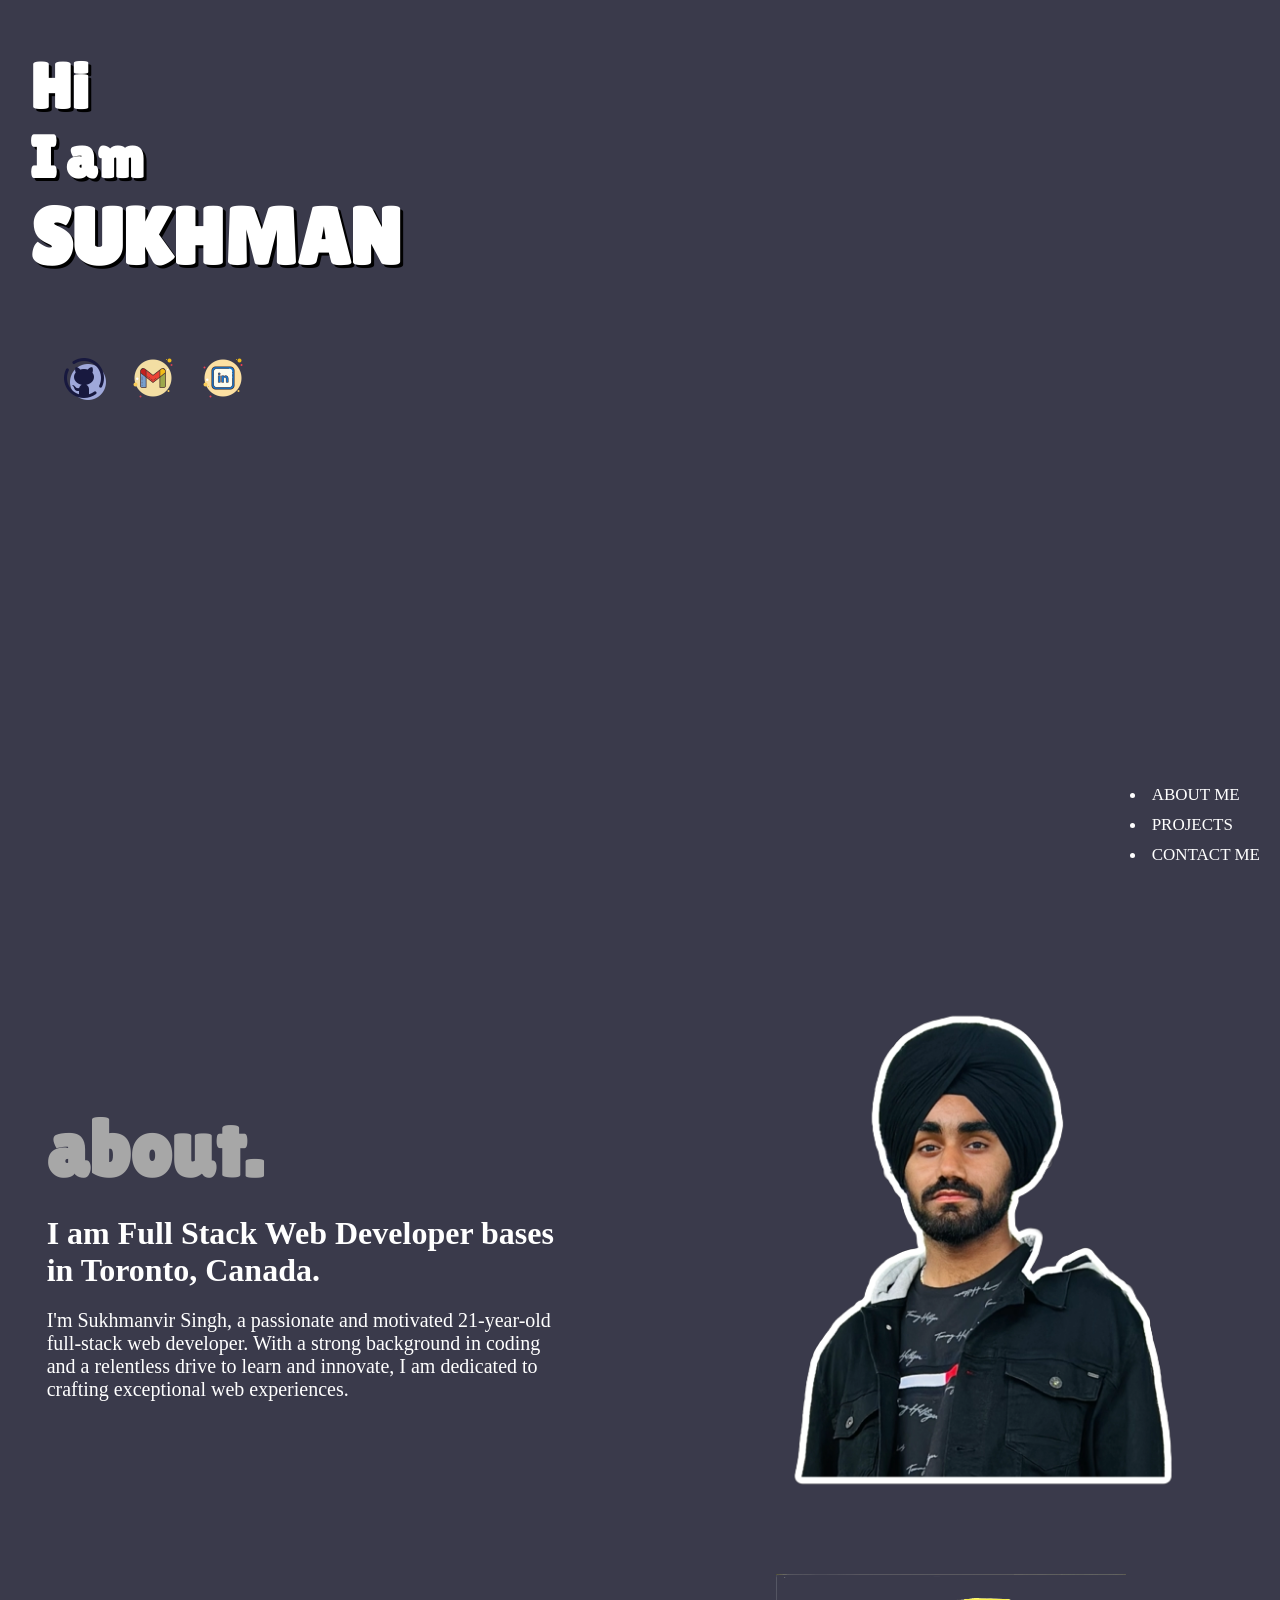
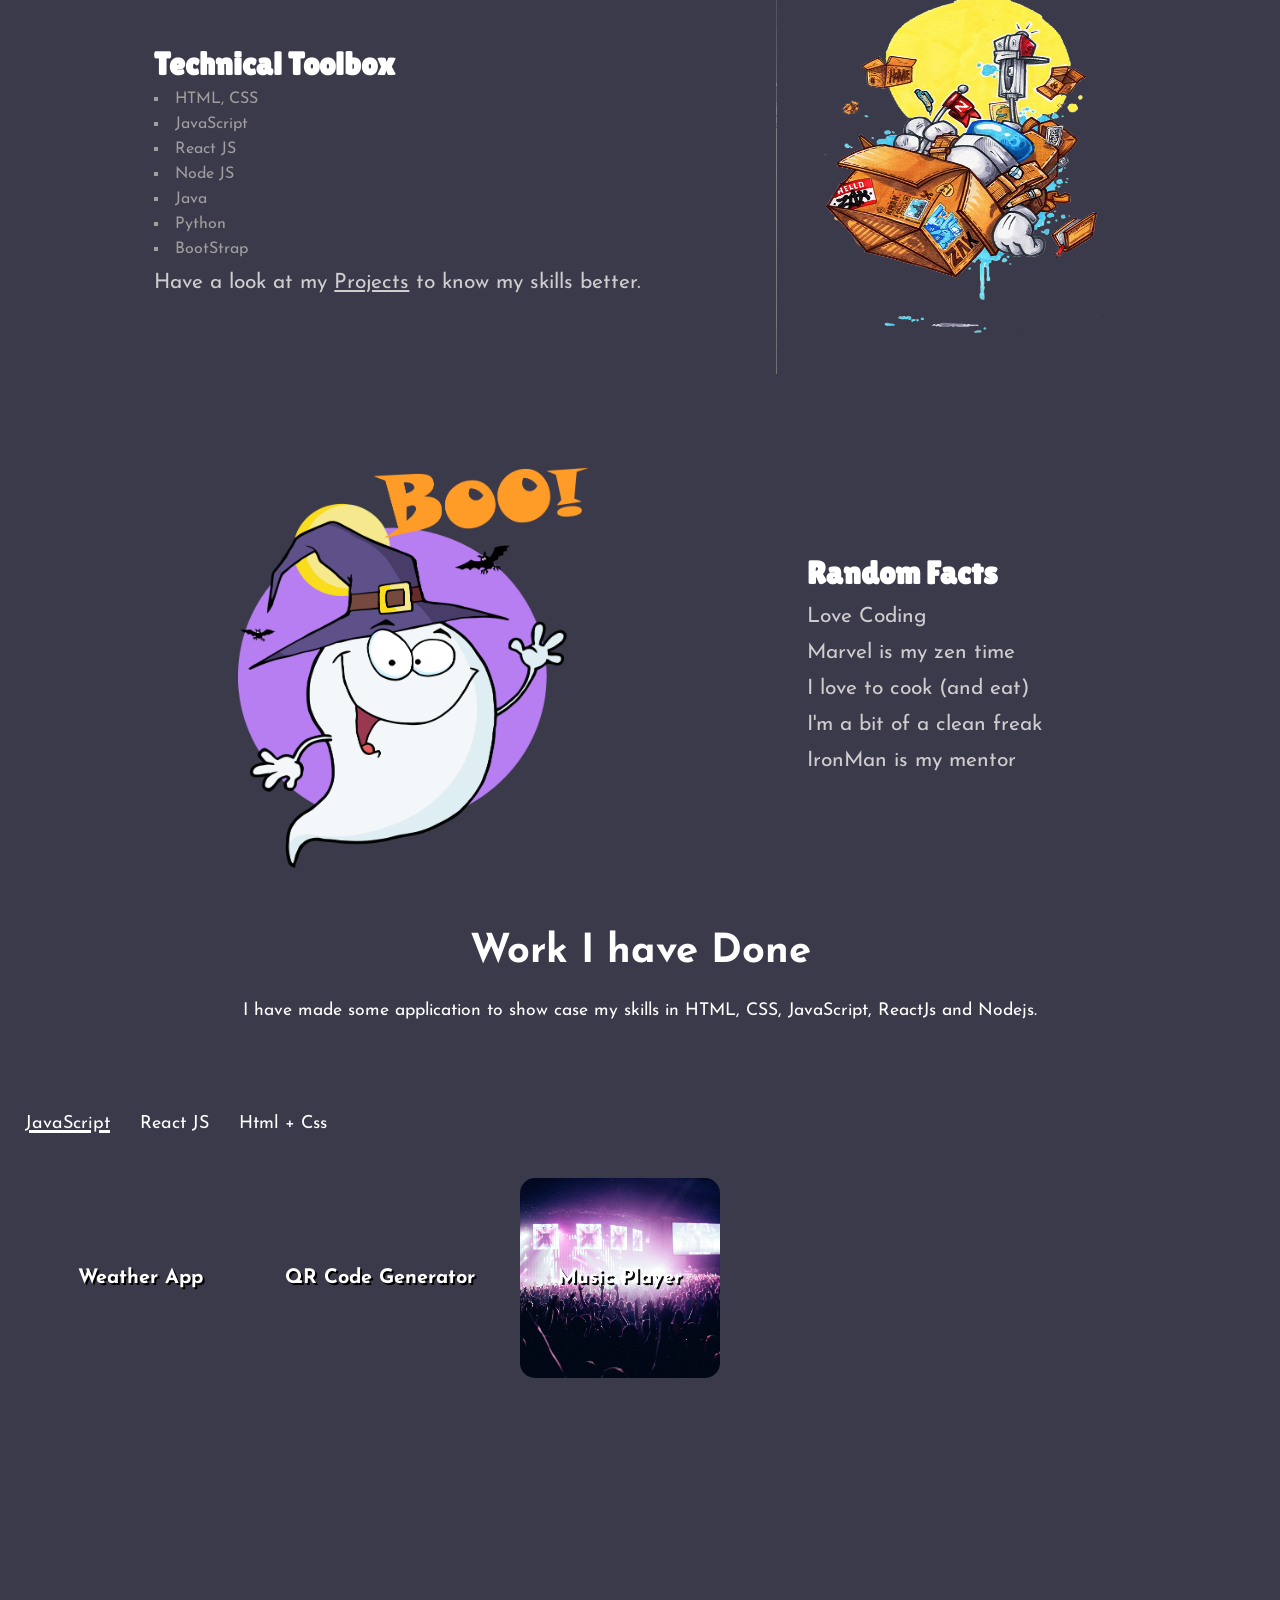
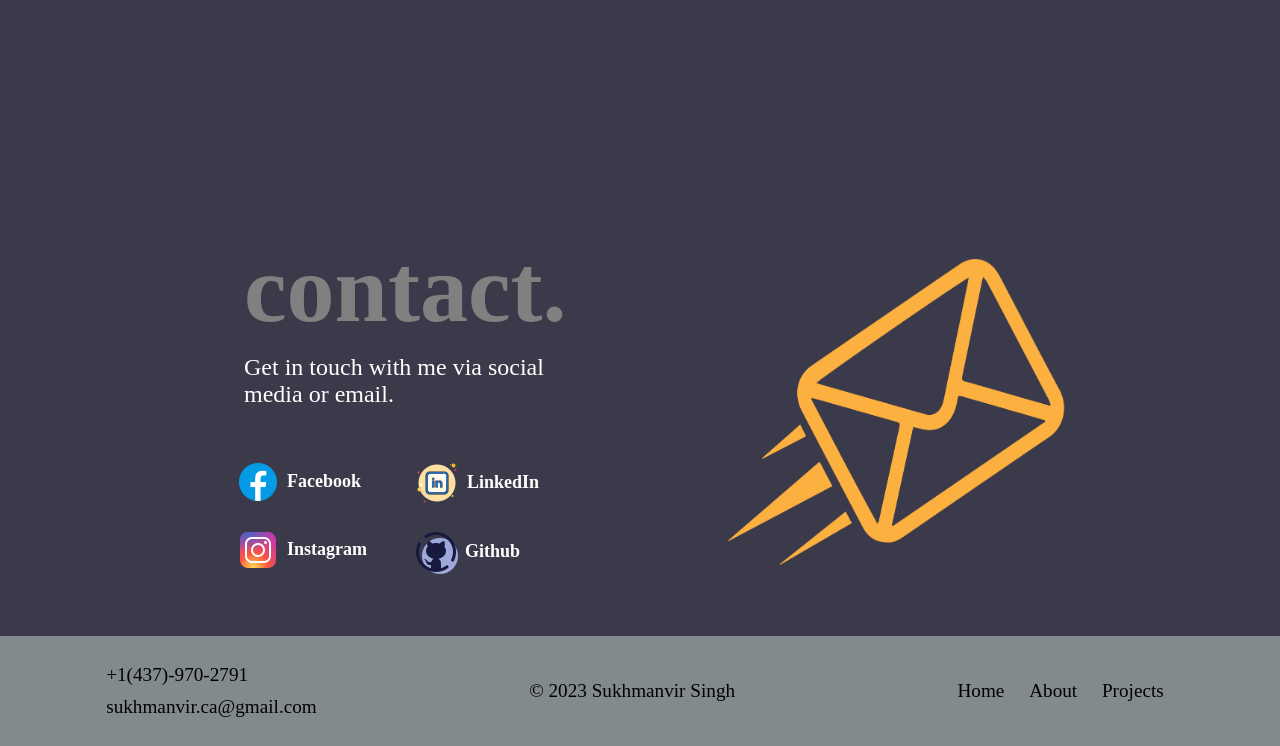
==== index.html @ 0e5d2314 "new" ====
<!DOCTYPE html>
<html lang="en">

<head>
    <meta charset="UTF-8">
    <meta name="viewport" content="width=device-width, initial-scale=1.0">
    <title>Home</title>
    <link rel="stylesheet" href="home.css">
    <link rel="stylesheet" href="about.css">
    <link rel="stylesheet" href="contact.css">
    <link rel="stylesheet" href="project.css">
    <link rel="stylesheet" href="footer.css">
</head>

<body>
    <section id="homeSection" class="homeSection">
        <div class="intro leftHidden">
            <h2>Hi</h2>
            <h3>I am</h3>
            <h1>SUKHMAN</h1>
        </div>

        <div class="contactLogo leftHidden">
            <a target="_blank" href="https://github.com/sukhmanvir001"><img src="./images/github.png" alt=""></a>
            <a id="gmailClick"><img  src="./images/gmail.png" alt=""></a>
            <a target="_blank" href="https://www.linkedin.com/in/sukhmanvir-singh-2649a0250"><img src="./images/linkedin.png" alt=""></a>
        </div>

        <div class=" leftHidden homeNav">
            <li class="navList"><a href="#aboutSection">ABOUT ME</a></li>
            <li class="navList"><a href="#projectSection">PROJECTS</a></li>
            <li class="navList"><a href="#contactSection">CONTACT ME</a></li>
        </div>
    </section>

    <section id="aboutSection" class="aboutSection">
        <div class="aboutMe">
            <div class="faded aboutInfo">
                <H1>about.</H1>
                <h3>I am Full Stack Web Developer bases in Toronto, Canada.</h3>
                <p>I'm Sukhmanvir Singh, a passionate and motivated 21-year-old full-stack web developer. With a strong background in coding and a relentless drive to learn and innovate, I am dedicated to crafting exceptional web experiences. </p>
            </div>
            <div class=" faded aboutImg">
                <img src="./images/photo.png" alt="">
            </div>
        </div>
        <div class="mySkills">
            <div class="skills">
                <h2>Technical Toolbox</h2>
                <li class="skillList">HTML, CSS</li>
                <li class="skillList">JavaScript</li>
                <li class="skillList">React JS</li>
                <li class="skillList">Node JS</li>
                <li class="skillList">Java</li>
                <li class="skillList">Python</li>
                <li class="skillList">BootStrap</li>
                <li class="skillList1">Have a look at my <a href="#projectSection">Projects</a> to know my skills better.</li>
            </div>
            <div class="logo">
                <img src="./images/language.png" alt="">
            </div>
        </div>

        <div class="mySkills">
            
            <div class="logo">
                <img src="./images/fun.png" alt="">
            </div>

            <div class="skills">
                <h2> Random Facts</h2>
                <li class="skillList1">Love Coding</li>
                <li class="skillList1">Marvel is my zen time</li>
                <li class="skillList1">I love to cook (and eat)</li>
                <li class="skillList1">I'm a bit of a clean freak</li>
                <li class="skillList1">IronMan is my mentor</li>
            </div>
        </div>
    </section>

    <section id="projectSection" class=" faded projectSection">

        <h2>Work I have Done</h2>
        <p>I have made some application to show case my skills in HTML, CSS, JavaScript, ReactJs and Nodejs.</p>

        <div class="projectDiv">

            <ul class="projectNav">
                <li id="javascriptBtn" class="projectNavList"><a>JavaScript</a></li>
                <li id="reactBtn" class="projectNavList"><a >React JS</a></li>
                <li id="htmlBtn" class="projectNavList"><a >Html + Css</a></li>
            </ul>

            <div class="projectDisplaySection">

            

            <div id="htmlandcss" class="projectType">
                <div class=" ecommerceImgClass projectBox">
                    E-comerce Store
                    <div class="hoverProject">
                        <p>This a e-comerce shoes store webPage.</p>
                        <button><a target="_blank" href="https://sukhmanvir001.github.io/shoes-store-web/">Visit Site</a></button>
                    </div>
                </div>
                
                <div class=" web2ImgClass projectBox">
                    Sample Page
                    <div class="hoverProject">
                        <p>This a clone home page of a Website.</p>
                        <button><a target="_blank" href="https://sukhmanvir001.github.io/home-page/">Visit Site</a></button>
                    </div>
                </div>
            </div>

            <div id="react" class="projectType">
                <div class="projectBox TodoImgClass">
                    ToDo List
                    <div class="hoverProject">
                        <p>I developed a Todo List application using React.js. </p>
                        <button><a target="_blank" href="http://sukhman0.github.io/to-do-list">Visit Site</a></button>
                    </div>
                </div>
                <div class="projectBox expenceImgClass">
                    Expence Tracker
                    <div class="hoverProject">
                        <p>For this project, I developed an expense calculator application using React.js.  </p>
                        <button><a href="https://sukhmanvir001.github.io/expense-manager/.">Visit Site</a></button>
                    </div>
                </div>
            </div>
            
            <div id="javascript" class="projectType">
                <div class="projectBox weatherImgClass">
                    Weather App
                    <div class="hoverProject">
                        <p>I developed a weather application utilizing an API to fetch real-time weather data.</p>
                        <button><a target="_blank" href="https://sukhmanvir001.github.io/Weather-app/">Visit Site</a></button>
                    </div>
                </div>

                <div class="projectBox qrImgClass">
                    QR Code Generator
                    <div class="hoverProject">
                        <p>I developed a QR code generator application using HTML, CSS, and JavaScript with Node.js. </p>
                        <button><a target="_blank" href="https://sukhmanvir001.github.io/QR-Code-Generator/">Visit Site</a></button>
                    </div>
                </div>

                <div class="projectBox spotifyImgClass">
                    Music Player
                    <div class="hoverProject">
                        <p>This is a working music player made using html, css and Javascript.</p>
                        <button><a target="_blank" href="https://sukhmanvir001.github.io/Spotify-clone/">Visit Site</a></button>
                    </div>
                </div>
            </div>

        </div>
    
    </div>
    </section>
    
    <section id="contactSection" class="contactSection">
        <div class="contSection">
            <div class="contactInfo">
                <h2>contact.</h2>
                <p>Get in touch with me via social media or email.<p>
                <div class="social"> 
                    <div>
                        <li><img src="./images/facebook.png" alt=""><a target="_blank" href="https://www.facebook.com/profile.php?id=100082365431047">Facebook</a></li>
                        <li><img src="./images/instagram.png" alt=""><a target="_blank" href="https://www.instagram.com/_sukhmanvir.singh/">Instagram</a></li>
                    </div>
                    <div>
                        <li><img src="./images/linkedin.png" alt="https://www.linkedin.com/in/sukhmanvir-singh-2649a0250"><a target="_blank" href="linkedin.com/in/sukhmanvir-singh-2649a0250">LinkedIn</a></li>
                        <li><img src="./images/github.png" alt=""><a target="_blank" href="https://github.com/sukhmanvir001">Github</a></li>
    
                    </div>
                </div>
            </div>
    
            <div class="logo">
                <img src="./images/email.png" alt="">
            </div>
        </div>

    </section>

    <footer>
        <div class="footerInfo">
            <p>+1(437)-970-2791</p>
            <p>sukhmanvir.ca@gmail.com</p>
        </div>
        <p>© 2023 Sukhmanvir Singh</p>
        <div class="footerNav">
            <a href="#homeSection">Home</a>
            <a href="#aboutSection">About</a>
            <a href="#projectSection">Projects</a>
        </div>
        
    </footer>
    <script src="script.js"></script>
</body>

</html>
---- home.css ----
*{
    margin: 0;
    padding: 0;
}

.body{
    background-color: rgb(58, 58, 75);
}

.homeSection{
    height: 100vh;
    width: 100vw;
    background-color: rgb(58, 58, 75);
}
.intro{
    padding: 50px 0px 0px 30px;
    color: white;
}

.homeSection .intro h2{
    font-size: 4rem;
    font-family: 'Lilita One', cursive;
    text-shadow: 3px 3px black;
}
.homeSection .intro h3{
    font-size: 3.7rem;
    font-family: 'Lilita One', cursive;
    text-shadow: 3px 3px black;
}
.homeSection .intro h1{
    font-size: 5rem;
    font-family: 'Lilita One', cursive;
    text-shadow: 3px 3px black;
}
.contactLogo{
    width: fit-content;
    display: flex;
    align-items: center;
    justify-content: space-evenly;
    margin-top: 70px;
    margin-left: 50px;
}
.contactLogo img{
    margin: 0 10px;
}

.contactLogo img:hover{
    cursor: pointer;
}

.homeNav{
    width: fit-content;
    display: flex;
    /* align-items: center; */
    justify-content: center;
    /* list-style-type: none; */
    flex-direction: column;
    position: absolute;
    bottom: 30px;
    right: 20px;
    color: white;
}
.navList a {
    color: white;
    text-decoration: none;
    font-size: 17px;
}


.navList{
    margin: 5px 0; 
}

.homeNav:hover a{
    color: gray;
}

.navList a:hover{
    color: white;
    text-decoration: underline;
}


@media screen and (max-width: 600px) {
    .homeNav{
        display: none;
    }
  }
@media screen and (max-width: 548px) {
    .homeSection .intro h2{
        font-size: 3rem;
    }
    .homeSection .intro h3{
        font-size: 2.7rem;
    }
    .homeSection .intro h1{
        font-size: 4rem;
    }
  }


  .leftHidden{
    opacity: 0;
    transition: all 1s;
    filter: blur(5px);
    transform: translateX(-100%);
}
.rightHidden{
    opacity: 0;
    transition: all 1s;
    filter: blur(5px);
    transform: translateX(100%);
}

  

.show{
    opacity: 1;
    filter: blur(0);
    transform: translateX(0);

}
---- about.css ----
@import url('https://fonts.googleapis.com/css2?family=Josefin+Sans&display=swap');

*{
    margin: 0;
    padding: 0;
}

.aboutSection{
    height: 100%;
    width: 100vw;
    background-color: rgb(58, 58, 75);
    display: flex;
    /* align-items: center; */
    /* justify-content: space-evenly; */
    flex-direction: column;
   
}
.aboutMe{
    padding-top: 100px;
    background-color: rgb(58, 58, 75);
    display: flex;
    align-items: center;
    justify-content: space-evenly;
    color: white;
}
.aboutInfo{
    width: 50vw;
}
.aboutInfo h1{
    font-size: 5rem;
    margin-bottom: 20px;
    font-family: 'Lilita One', cursive;
    color: rgb(167, 167, 167);
}
.aboutInfo h3{
    font-size: 2rem;
    width: 80%;
}
.aboutInfo p{
    font-size: 20px;
    width: 80%;
    margin-top: 20px;
}

.aboutImg img{
    height: 500px;
}

.mySkills{
    display: flex;
    align-items: center;
    /* justify-content: center; */
}

.mySkills h2{
    font-size: 2rem;
    color: white;
    font-family: 'Lilita One', cursive;
}

.mainNav{
    height: 50px;
    /* border: 2px solid red; */
    padding: 10px;
    background-color: rgb(58, 58, 75);
    display: flex;
    align-items: center;
    justify-content: end;
    border-bottom: 2px solid rgb(255, 255, 255);
    border-bottom-left-radius: 40px;
}
.navItems{
    display: flex;
    align-items: center;
    width: fit-content;
    list-style: none;
}

.navListItems{
    margin: 0 20px;
}
.navListItems a{
    color: white;
    text-decoration: none;
    font-family: 'Belanosima', sans-serif;
}

.navListItems a:hover{
    text-decoration: underline;
    cursor: pointer;
}
.mySkills{
    display: flex;
    align-items: center;
    justify-content: space-evenly;
    margin-top: 50px;
    padding: 20px;
}
.skillList{
    color: rgb(160, 158, 158);
    list-style-type:square;
    margin: 9px 0;
    font-family: 'Josefin Sans', sans-serif;
}

.skillList1{
    color: rgb(207, 205, 205);
    list-style-type:none;
    margin: 15px 0;
    font-size: 21px;
    font-family: 'Josefin Sans', sans-serif;
}
.skillList1 a{
    color: rgb(207, 205, 205);
    list-style-type:none;
}
.skillList:hover{
    color: rgb(255, 255, 255);
}
.logo img{
    width: 350px;
}
---- contact.css ----
@import url('https://fonts.googleapis.com/css2?family=Belanosima:wght@600&display=swap');
@import url('https://fonts.googleapis.com/css2?family=Josefin+Sans&display=swap');

*{
    margin: 0;
    padding: 0;
}


.mainNav{
    height: 50px;
    /* border: 2px solid red; */
    padding: 10px;
    background-color: rgb(58, 58, 75);
    display: flex;
    align-items: center;
    justify-content: end;
    border-bottom: 2px solid rgb(255, 255, 255);
    border-bottom-left-radius: 40px;
}
.navItems{
    display: flex;
    align-items: center;
    width: fit-content;
    list-style: none;
}

.navListItems{
    margin: 0 20px;
}
.navListItems a{
    color: white;
    text-decoration: none;
    font-family: 'Belanosima', sans-serif;
}

.navListItems a:hover{
    text-decoration: underline;
    cursor: pointer;
}

.contactSection{
    width: 100vw;
    height: 100%;
    background-color: rgb(58, 58, 75);
    color: white;
    padding: 20px 0;
}

.contSection{
    display: flex;
    align-items: center;
    justify-content: center;
    /* height: 70vh; */
    /* border: 2px solid red; */
}

.contactInfo{
    flex-direction: column;
    display: flex;
    /* align-items: center; */
    /* justify-content: center; */
    width: 40%;
    /* border: 2px solid red; */
}
.contactInfo h2{
    font-size: 6rem;
    color: gray;
    margin-left: 35px;
}
.contactInfo p{
    font-size: 24px;
    width: 70%;
    margin: 10px 0;
    margin-left: 35px;

}
.logo img{
    height: 400px;
}

.social{
    display: flex;
}
.social >div> li{
    margin: 20px 20px;
    list-style: none;
    display: flex;
    align-items: center;
    font-size: 18px;
    font-weight: bolder;
}
.social >div> li a {
    color: white;
    text-decoration: none;
    font-size: 18px;
    font-weight: bolder;
}
.social >div> li:hover{
    cursor: pointer;
    text-decoration: underline 2px;
}
.social >div> li >img{
    margin: 0px 5px;
}
---- project.css ----
@import url('https://fonts.googleapis.com/css2?family=Josefin+Sans:wght@500&family=Lilita+One&display=swap');

*{
    margin: 0;
    padding: 0;
}

.projectSection{
    height: 100vh;
    width: 100vw;
    background-color: rgb(58, 58, 75);
    color: white;
}

.projectSection h2{
    font-family: 'Josefin Sans', sans-serif;
    font-size: 2.5rem;
    text-align: center;
    padding-top: 40px;

}
.projectSection p{
    font-family: 'Josefin Sans', sans-serif;
    font-size: 1.1rem;
    text-align: center;
    padding-top: 30px;

}
#javascriptBtn {
    text-decoration: underline 3px;
}
.projectDiv{
    /* border: 2px solid red; */
    margin-top: 80px;
}
.projectNav{
    /* border: 2px solid red; */
    display: flex;
    flex-wrap: wrap;
    align-items: center;
    justify-content: center;
    width: fit-content;
    list-style-type: none;
    padding: 10px;
}

.projectNavList{
    margin: 5px 15px;

}
.projectNavList a{
    text-decoration: none;
    font-family: 'Josefin Sans', sans-serif;
    font-size: 18px;
    transition: 0.2s;
    
    color: white;
}

.projectType{
    /* border: 2px solid red; */
    display: flex;
    align-items: center;
    flex-wrap: wrap;
    /* justify-content: space-evenly; */
}

#htmlBtn a{
    color: white;
}

#react{
    display:none;
}
#javascript{
    display: flex;
}
#htmlandcss{
    display: none;
}

.projectBox{
    height: 200px;
    width: 200px;
    position: relative;
    display: flex;
    align-items: center;
    justify-content: center;
    
    font-family: 'Josefin Sans', sans-serif;
    color:black;
    border-radius: 15px;
    margin: 10px 20px;
}
.ecommerceImgClass{
    background-image: url(./images/webite.jpg);
    background-size: cover;
    background-position: center;
    color: white;
    font-weight: bolder;
    text-shadow: 2px 2px black;
    font-size: 20px;
}
.web2ImgClass{
    background-image: url(./images/web2.jpg);
    background-size: cover;
    background-position: center;
    color: black;
    font-weight: bolder;
    font-size: 20px;
}

.TodoImgClass{
    background-image: url(./images/todolist.jpg);
    background-size: cover;
    background-position: center;
    color: black;
    font-weight: bolder;
    font-size: 20px;
}

.expenceImgClass{
    background-image: url(./images/expence.jpg);
    background-size: cover;
    background-position: center;
    color: white;
    font-weight: bolder;
    text-shadow: 2px 2px black;
    font-size: 20px;
}

.spotifyImgClass{
    background-image: url(./images/spotify.jpg);
    background-size: cover;
    background-position: center;
    color: white;
    font-weight: bolder;
    text-shadow: 2px 2px rgb(10, 10, 8);
    font-size: 20px;
}
.weatherImgClass{
    background-image: url(./images/weather.jpg);
    background-size: cover;
    background-position: center;
    color: white;
    font-weight: bolder;
    text-shadow: 2px 2px black;
    font-size: 20px;
}
.qrImgClass{
    background-image: url(./images/qr.jpg);
    background-size: cover;
    background-position: center;
    color: white;
    font-weight: bolder;
    text-shadow: 2px 2px black;
    font-size: 20px;
}
.qrImgClass p {
    font-size: 15px;
}

.projectDisplaySection{
    padding: 20px;
    /* border: 2px solid red; */
    /* margin-top: 20px; */
    
    /* justify-content: center; */
}

.projectBox:hover .hoverProject{ 
    z-index: 1;
    color: white;
}

.hoverProject{
    height: 100%;
    width: 100%;
    z-index: -1;
    background-image: url('path/to/your-background-image.jpg');
    background-size: cover;
    background-position: center;
    position: absolute;
    top: 0px;
    left: 0px;
    backdrop-filter: blur(5px);
    /* opacity: 1; */
    transition: 0.3s;
    display: flex;
    align-items: center;
    justify-content: center;
    flex-direction: column;
    border-radius: 15px;
}
  /* Apply the blur effect */
  .hoverProject::before {
    content: '';
    position: absolute;
    top: 0;
    left: 0;
    width: 100%;
    height: 100%;
    background-color: rgba(19, 18, 18, 0.5); /* Adjust the alpha (last value) for the desired opacity */
    backdrop-filter: blur(5px); /* Adjust the blur radius (5px in this example) */
    z-index: -1;
    border-radius: 15px;
  }

.hoverProject p{
    margin: 10px 0;
}

.hoverProject button{
    border: none; 
    border-radius: 4px;
    padding: 4px;
    font-family: 'Josefin Sans', sans-serif;
    background: transparent;
    text-decoration: underline 2px;
    color: white;
    font-size: 15px;
}
.hoverProject button a{
    
    font-family: 'Josefin Sans', sans-serif;
    text-decoration: underline 2px;
    color: white;
    font-size: 15px;
}

.hoverProject button a:hover{
    cursor: pointer;
    /* text-shadow: 2px 2px rgb(165, 165, 165); */
}

.mainNav{
    height: 50px;
    /* border: 2px solid red; */
    padding: 10px;
    background-color: rgb(58, 58, 75);
    display: flex;
    align-items: center;
    justify-content: end;
    border-bottom: 2px solid rgb(255, 255, 255);
    border-bottom-left-radius: 40px;
}
.navItems{
    display: flex;
    align-items: center;
    width: fit-content;
    list-style: none;
}

.navListItems{
    margin: 0 20px;
}
.navListItems a{
    color: white;
    text-decoration: none;
    font-family: 'Belanosima', sans-serif;
}

.navListItems a:hover{
    text-decoration: underline;
    cursor: pointer;
}
---- footer.css ----
footer{
    width: 100vw;
    height: 100px;
    background-color: rgb(131, 138, 141);
    display: flex;
    align-items: center;
    justify-content: space-around;
    color: black;
    font-size: 1.2rem;
    padding: 5px 0;

}

.footerNav a{
    margin: 0 10px;
    color: black;
    text-decoration: none;
}

.footerNav a:hover{
    text-decoration: underline 2px;
}
.footerInfo{
    display: flex;
    /* align-items: center; */
    justify-content: center;
    flex-direction: column;
}
.footerInfo p{
    margin: 5px 0;
}
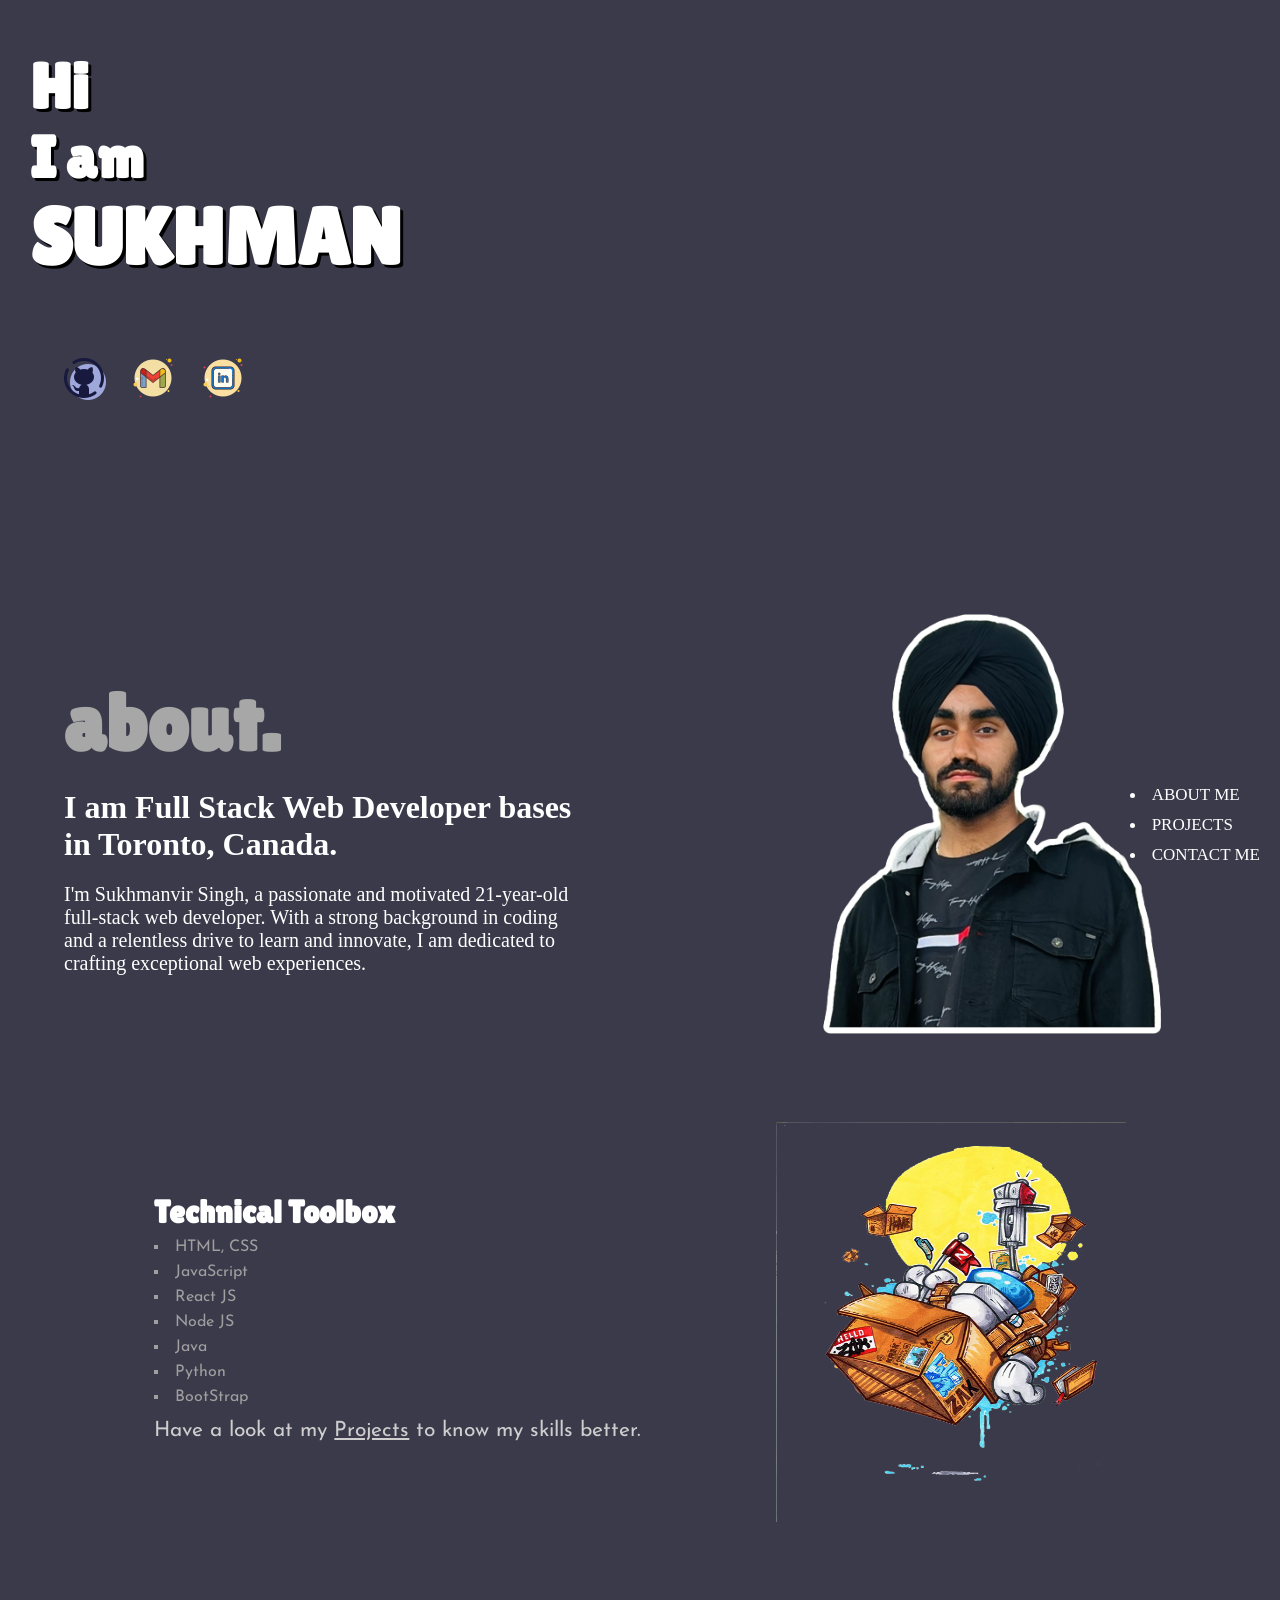
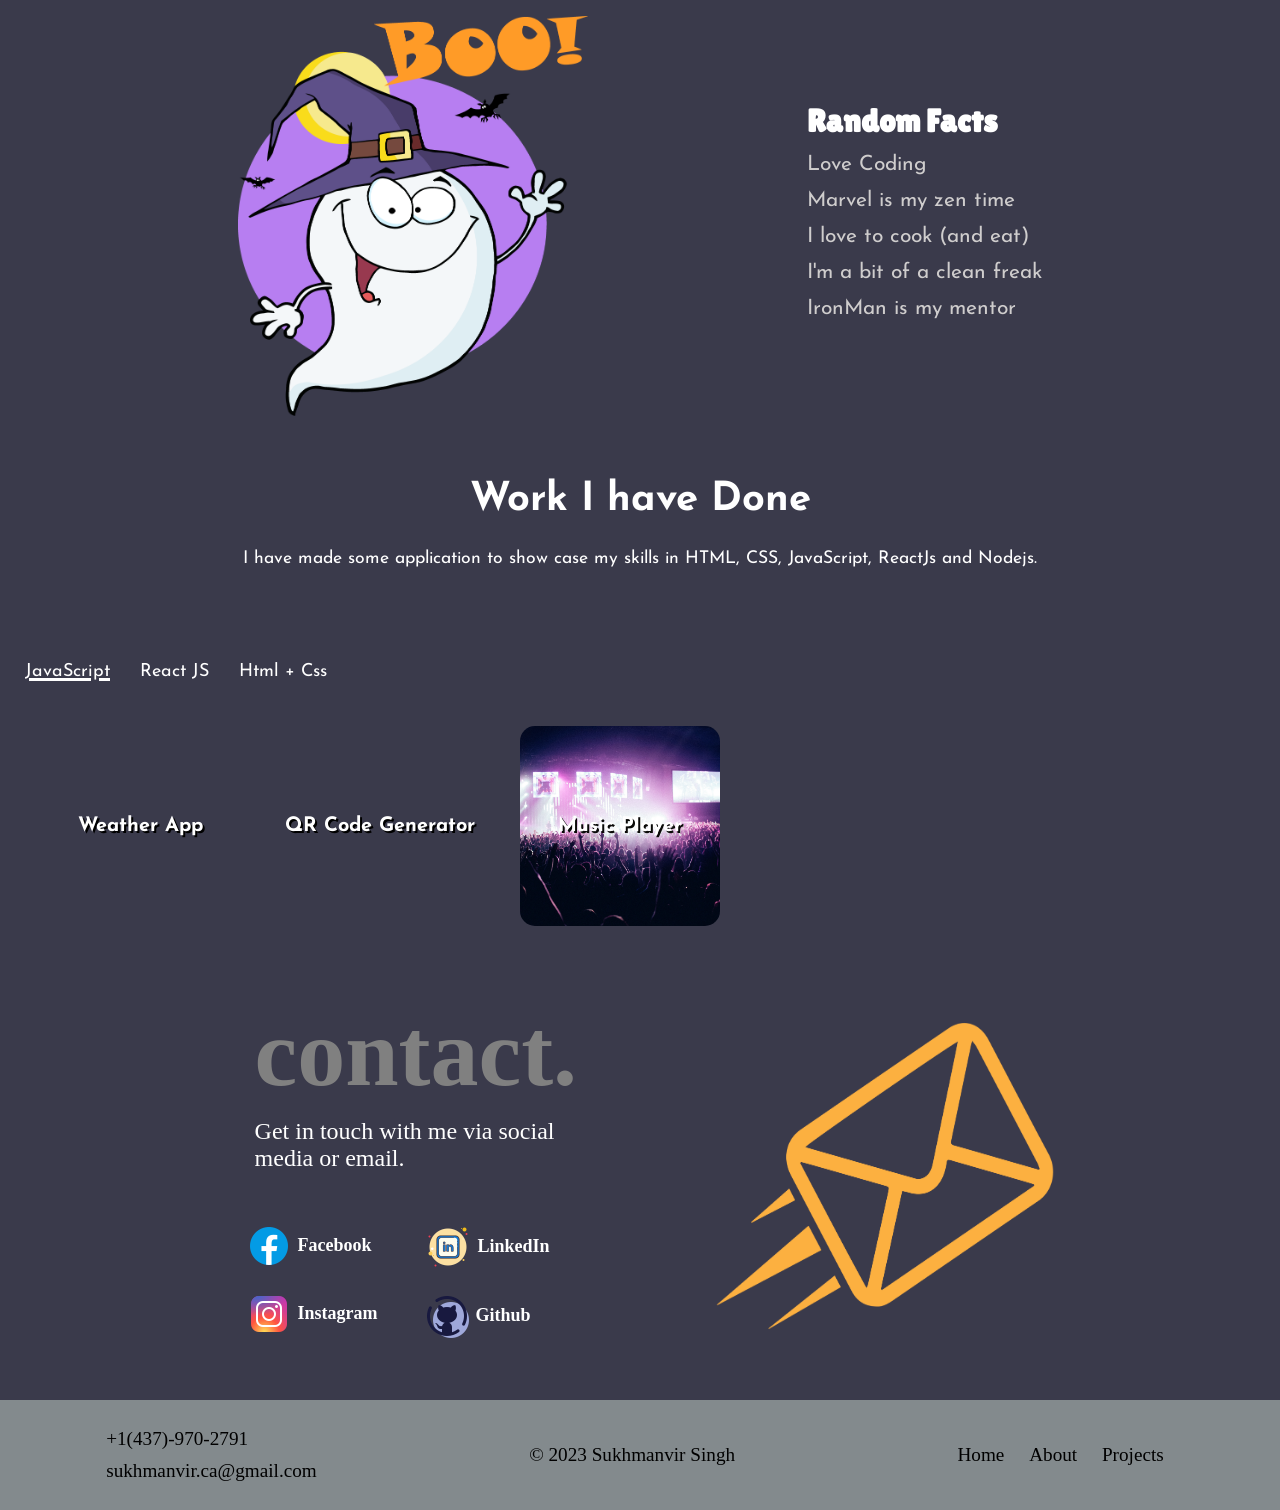
==== commit 54b67f9d: "newupdate" ====
--- a/index.html
+++ b/index.html
@@ -10,6 +10,7 @@
     <link rel="stylesheet" href="contact.css">
     <link rel="stylesheet" href="project.css">
     <link rel="stylesheet" href="footer.css">
+    <link rel="stylesheet" href="media.css">
 </head>
 
 <body>
@@ -172,7 +173,7 @@
                         <li><img src="./images/instagram.png" alt=""><a target="_blank" href="https://www.instagram.com/_sukhmanvir.singh/">Instagram</a></li>
                     </div>
                     <div>
-                        <li><img src="./images/linkedin.png" alt="https://www.linkedin.com/in/sukhmanvir-singh-2649a0250"><a target="_blank" href="linkedin.com/in/sukhmanvir-singh-2649a0250">LinkedIn</a></li>
+                        <li><img src="./images/linkedin.png" alt=""><a target="_blank" href="https://www.linkedin.com/in/sukhmanvir-singh-2649a0250">LinkedIn</a></li>
                         <li><img src="./images/github.png" alt=""><a target="_blank" href="https://github.com/sukhmanvir001">Github</a></li>
     
                     </div>
--- a/home.css
+++ b/home.css
@@ -8,7 +8,7 @@
 }
 
 .homeSection{
-    height: 100vh;
+    height: 500px;
     width: 100vw;
     background-color: rgb(58, 58, 75);
 }
--- a/about.css
+++ b/about.css
@@ -44,7 +44,7 @@
 }
 
 .aboutImg img{
-    height: 500px;
+    height: 35vw;
 }
 
 .mySkills{
--- a/contact.css
+++ b/contact.css
@@ -60,7 +60,7 @@
     display: flex;
     /* align-items: center; */
     /* justify-content: center; */
-    width: 40%;
+    /* width: 40%; */
     /* border: 2px solid red; */
 }
 .contactInfo h2{
--- a/project.css
+++ b/project.css
@@ -6,7 +6,7 @@
 }
 
 .projectSection{
-    height: 100vh;
+    /* height: 100vh; */
     width: 100vw;
     background-color: rgb(58, 58, 75);
     color: white;
--- a/media.css
+++ b/media.css
@@ -0,0 +1,37 @@
+@media screen and (max-width: 990px) {
+    .contSection .logo{
+        display: none;
+    }
+  }
+@media screen and (max-width: 730px) {
+    .contactInfo h2{
+        font-size: 3rem;
+        color: gray;
+        /* margin-left: 35px; */
+    }
+
+    .contactInfo p{
+        width: 100%;
+    
+    }
+  }
+@media screen and (max-width: 745px) {
+    footer{
+        flex-direction: column;
+        height: 20vh;
+    }
+    .logo{
+        display: none;
+    }
+    .aboutMe{
+        flex-direction: column-reverse;
+    }
+
+    .aboutMe img{
+        height: 60vw;
+    }
+
+    .aboutInfo{
+        width: 90vw;
+    }
+  }
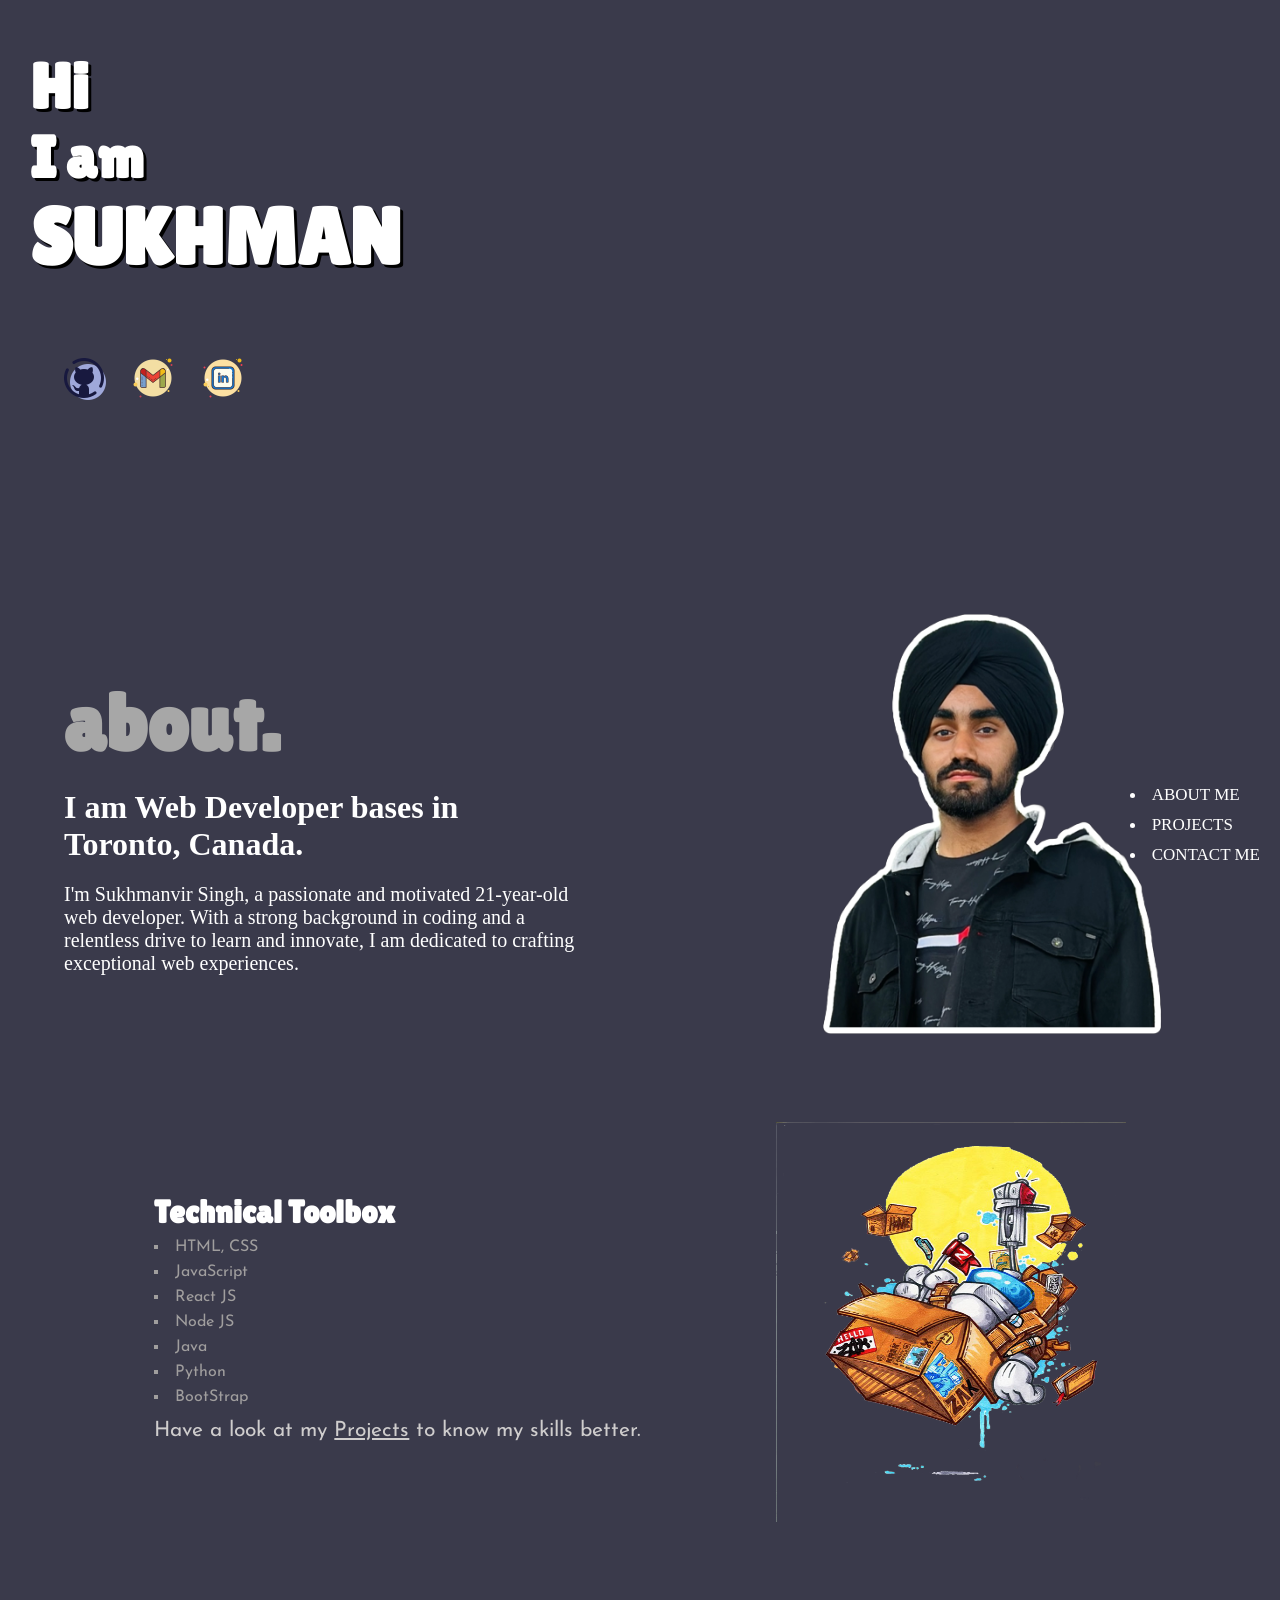
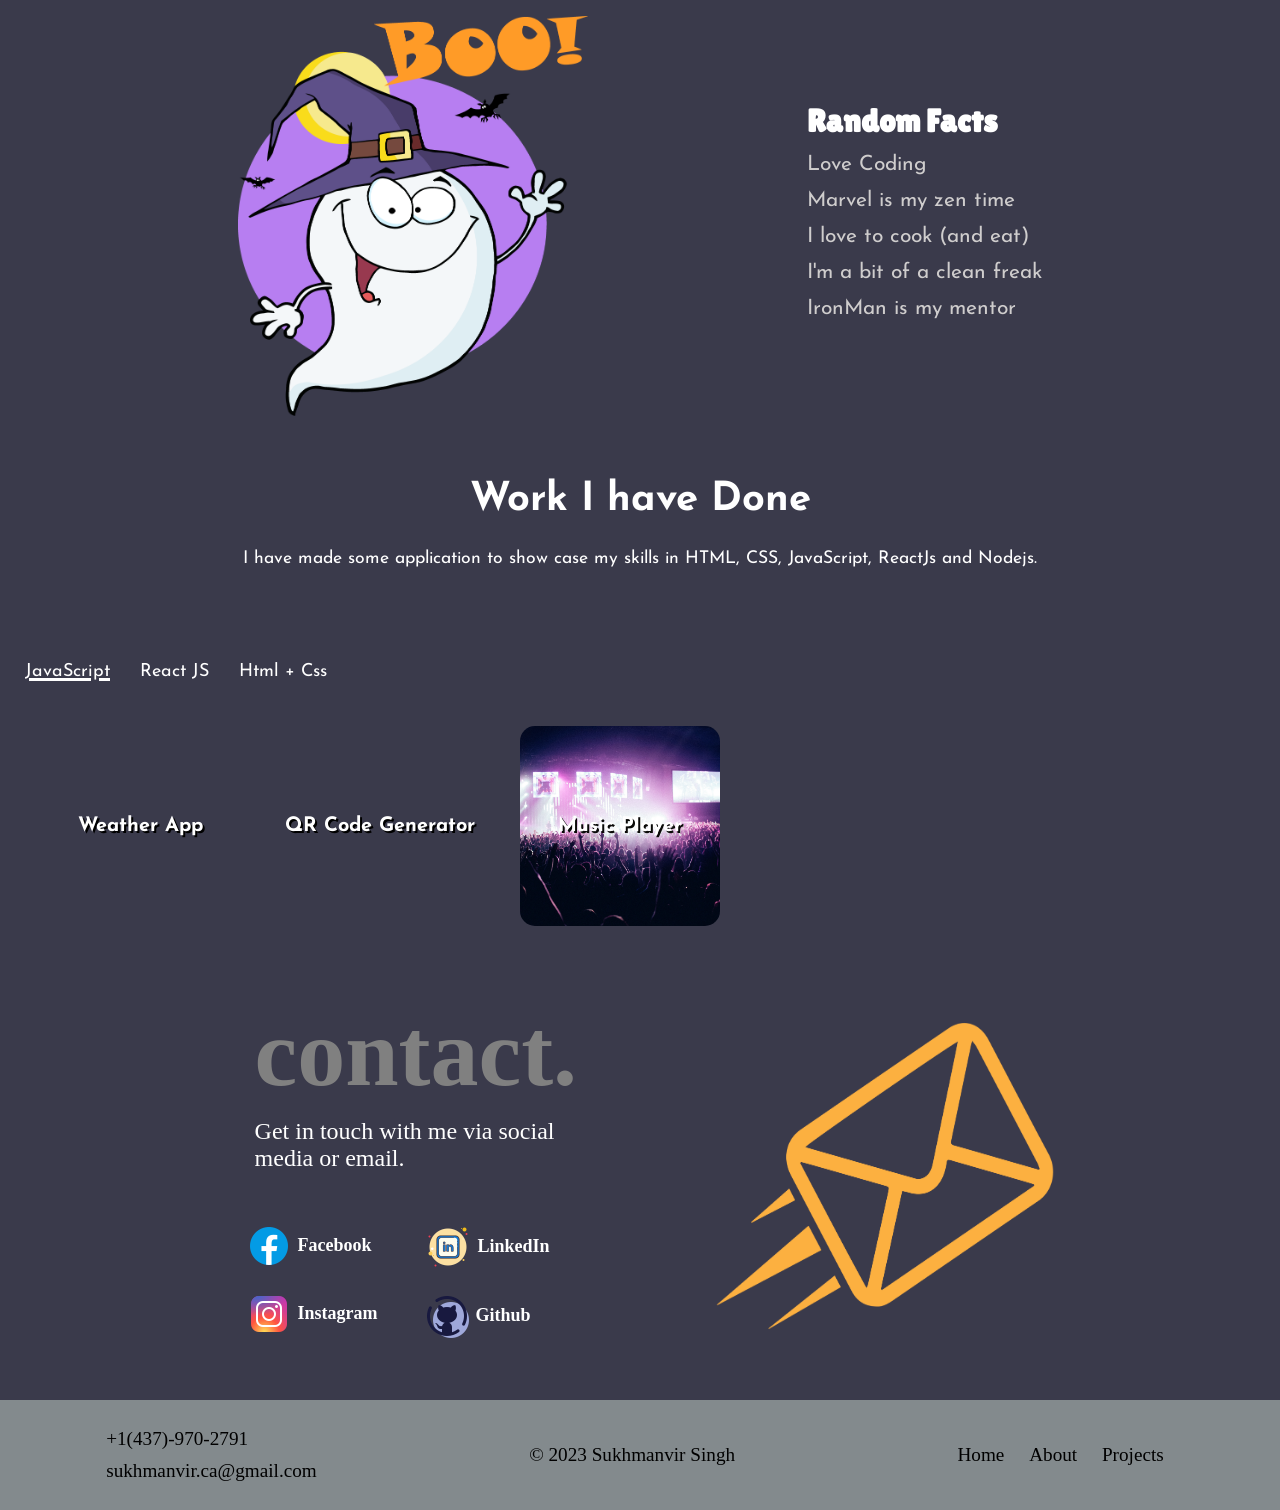
==== commit af5c90f5: "Update index.html" ====
--- a/index.html
+++ b/index.html
@@ -38,8 +38,8 @@
         <div class="aboutMe">
             <div class="faded aboutInfo">
                 <H1>about.</H1>
-                <h3>I am Full Stack Web Developer bases in Toronto, Canada.</h3>
-                <p>I'm Sukhmanvir Singh, a passionate and motivated 21-year-old full-stack web developer. With a strong background in coding and a relentless drive to learn and innovate, I am dedicated to crafting exceptional web experiences. </p>
+                <h3>I am Web Developer bases in Toronto, Canada.</h3>
+                <p>I'm Sukhmanvir Singh, a passionate and motivated 21-year-old web developer. With a strong background in coding and a relentless drive to learn and innovate, I am dedicated to crafting exceptional web experiences. </p>
             </div>
             <div class=" faded aboutImg">
                 <img src="./images/photo.png" alt="">
@@ -126,7 +126,7 @@
                     Expence Tracker
                     <div class="hoverProject">
                         <p>For this project, I developed an expense calculator application using React.js.  </p>
-                        <button><a href="https://sukhmanvir001.github.io/expense-manager/.">Visit Site</a></button>
+                        <button><a target="_blank" href="https://sukhmanvir001.github.io/expense-manager/.">Visit Site</a></button>
                     </div>
                 </div>
             </div>
@@ -203,4 +203,4 @@
     <script src="script.js"></script>
 </body>
 
-</html>+</html>
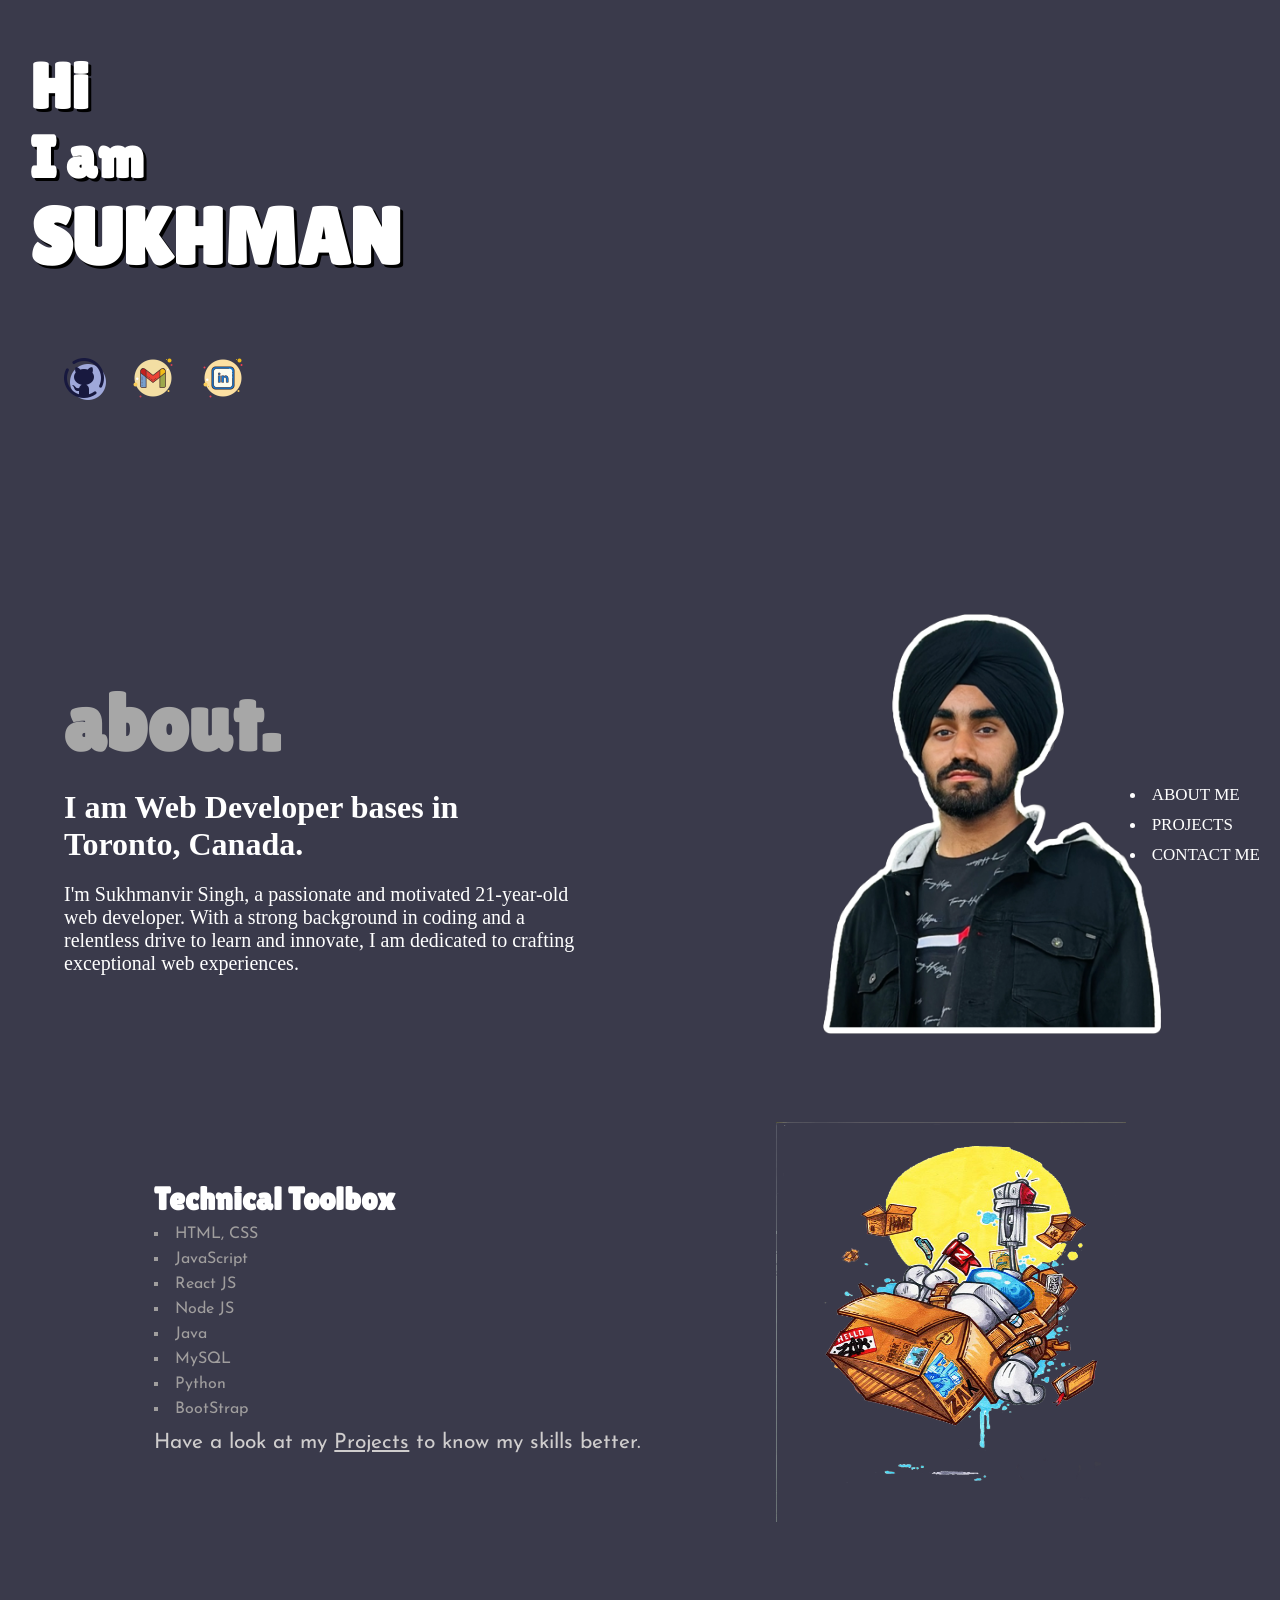
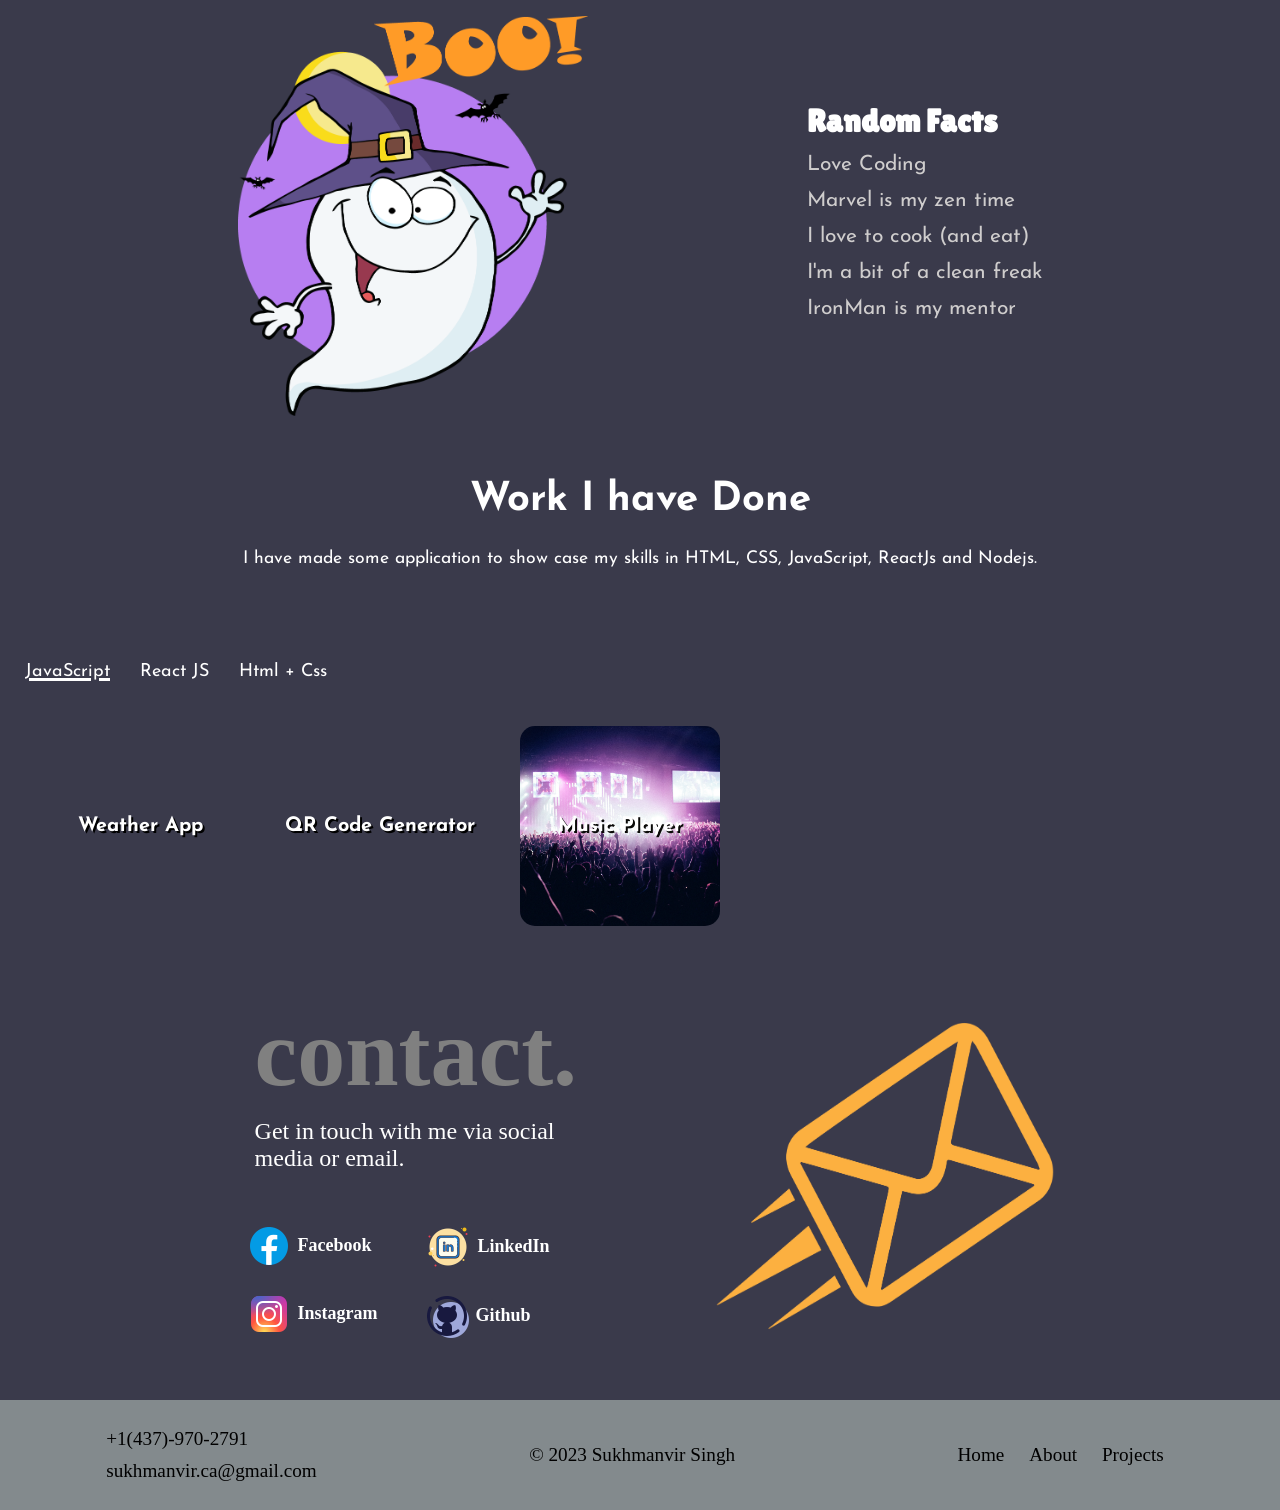
==== commit de379241: "Update index.html" ====
--- a/index.html
+++ b/index.html
@@ -53,6 +53,7 @@
                 <li class="skillList">React JS</li>
                 <li class="skillList">Node JS</li>
                 <li class="skillList">Java</li>
+                <li class="skillList">MySQL</li>
                 <li class="skillList">Python</li>
                 <li class="skillList">BootStrap</li>
                 <li class="skillList1">Have a look at my <a href="#projectSection">Projects</a> to know my skills better.</li>
@@ -87,9 +88,9 @@
         <div class="projectDiv">
 
             <ul class="projectNav">
-                <li id="javascriptBtn" class="projectNavList"><a>JavaScript</a></li>
-                <li id="reactBtn" class="projectNavList"><a >React JS</a></li>
-                <li id="htmlBtn" class="projectNavList"><a >Html + Css</a></li>
+                <li id="javascriptBtn" class=" projectBtn projectNavList"><a>JavaScript</a></li>
+                <li id="reactBtn" class=" projectBtn projectNavList"><a >React JS</a></li>
+                <li id="htmlBtn" class=" projectBtn projectNavList"><a >Html + Css</a></li>
             </ul>
 
             <div class="projectDisplaySection">
--- a/home.css
+++ b/home.css
@@ -112,11 +112,13 @@
     transform: translateX(100%);
 }
 
-  
+.projectBtn:hover{
+    cursor:pointer;
+}
 
 .show{
     opacity: 1;
     filter: blur(0);
     transform: translateX(0);
 
-}+}
